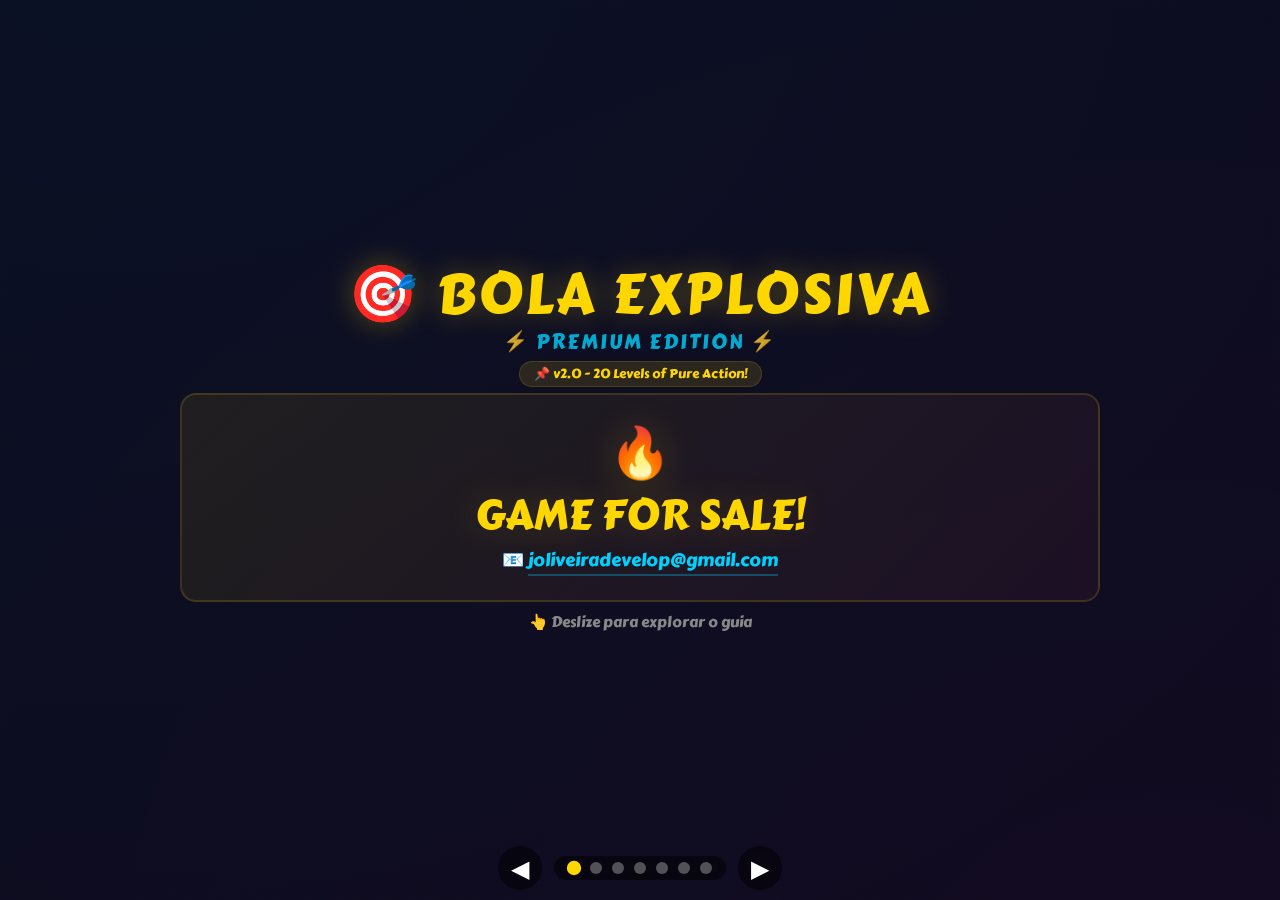
==== controlesmouseIG.html @ b7ff4214 "Game Atual" ====
<!DOCTYPE html>
<html lang="pt">
<head>
    <meta charset="UTF-8">
    <meta name="viewport" content="width=device-width, initial-scale=1.0, maximum-scale=1.0, user-scalable=no, viewport-fit=cover">
    <title>BOLA EXPLOSIVA - Game Guide</title>
    <link href="https://fonts.googleapis.com/css?family=Carter+One" rel="stylesheet">
    <style>
        @import url('https://fonts.googleapis.com/css?family=Carter+One');

        * {
            margin: 0;
            padding: 0;
            box-sizing: border-box;
        }

        html, body {
            width: 100%;
            height: 100%;
            overflow: hidden;
            background-color: #0a0a1a;
            background-image: url([data-uri]);
            background-attachment: fixed;
            font-family: 'Carter One', 'Arial Black', sans-serif;
            color: #fff;
        }

        /* Container principal – ocupa 100% da tela */
        .app-container {
            width: 100vw;
            height: 100vh;
            overflow: hidden;
            position: relative;
            display: flex;
            flex-direction: column;
        }

        /* Wrapper dos slides – ocupa o espaço restante */
        .slides-wrapper {
            flex: 1;
            position: relative;
            overflow: hidden;
            width: 100%;
            height: 100%;
        }

        .slides-track {
            display: flex;
            width: 100%;
            height: 100%;
            transition: transform 0.4s cubic-bezier(0.25, 0.46, 0.45, 0.94);
            will-change: transform;
        }

        /* Cada slide ocupa 100% da largura e altura */
        .slide {
            flex: 0 0 100%;
            height: 100%;
            overflow-y: auto; /* para garantir que nada vaze, mas conteúdo deve caber */
            overflow-x: hidden;
            padding: 12px 16px 16px;
            display: flex;
            flex-direction: column;
            justify-content: center;
            /* centraliza o conteúdo */
            background: rgba(10, 10, 30, 0.93);
            backdrop-filter: blur(12px);
            border-radius: 0;
            border: none;
            box-shadow: none;
            position: relative;
            scrollbar-width: none; /* Firefox */
            -ms-overflow-style: none; /* IE */
        }
        .slide::-webkit-scrollbar {
            display: none;
        }

        /* Para dar um toque de gradiente em cada slide */
        .slide::before {
            content: '';
            position: absolute;
            top: -50%;
            left: -50%;
            width: 200%;
            height: 200%;
            background: radial-gradient(ellipse at 30% 20%, rgba(0, 210, 255, 0.03) 0%, transparent 60%),
                        radial-gradient(ellipse at 70% 80%, rgba(255, 0, 127, 0.03) 0%, transparent 60%);
            pointer-events: none;
        }

        /* Conteúdo interno – usa flex para centralizar e evitar overflow */
        .slide-content {
            position: relative;
            z-index: 1;
            max-width: 920px;
            width: 100%;
            margin: 0 auto;
            display: flex;
            flex-direction: column;
            justify-content: center;
            height: 100%;
            padding: 4px 0;
            overflow: hidden;
        }

        /* Títulos dos slides */
        .slide-title {
            font-size: clamp(20px, 4vw, 36px);
            color: #FFD700;
            text-shadow: 0 0 30px rgba(255, 215, 0, 0.3);
            font-family: 'Carter One', sans-serif;
            letter-spacing: 2px;
            margin-bottom: 8px;
            display: flex;
            align-items: center;
            gap: 8px;
        }
        .slide-title .icon {
            font-size: clamp(24px, 4vw, 40px);
        }

        .slide-text {
            font-size: clamp(12px, 1.6vw, 18px);
            color: #ccc;
            line-height: 1.6;
            font-family: 'Carter One', sans-serif;
            font-weight: 300;
            overflow-y: auto;
            flex: 1 1 auto;
            max-height: 70vh;
            padding-right: 4px;
        }
        .slide-text p {
            margin-bottom: 6px;
        }
        .slide-text ul {
            list-style: none;
            padding: 0;
            margin: 4px 0;
        }
        .slide-text ul li {
            padding: 3px 0 3px 24px;
            position: relative;
            font-size: clamp(11px, 1.5vw, 17px);
            line-height: 1.5;
        }
        .slide-text ul li::before {
            content: '▸';
            position: absolute;
            left: 0;
            color: #FFD700;
            font-size: clamp(14px, 1.6vw, 20px);
        }
        .slide-text strong {
            color: #FFD700;
            font-weight: normal;
        }
        .highlight-blue { color: #00d2ff; }
        .highlight-red { color: #ff6b6b; }
        .highlight-green { color: #a8ff3e; }

        /* Estilos para elementos específicos dentro dos slides */
        .highlight-box {
            background: linear-gradient(135deg, rgba(255, 215, 0, 0.08), rgba(255, 107, 107, 0.05));
            border: 2px solid rgba(255, 215, 0, 0.15);
            border-radius: 16px;
            padding: clamp(12px, 2vw, 28px);
            text-align: center;
            margin-bottom: 6px;
        }
        .highlight-box .big-text {
            font-size: clamp(22px, 4vw, 42px);
            color: #FFD700;
            text-shadow: 0 0 40px rgba(255, 215, 0, 0.2);
            font-family: 'Carter One', sans-serif;
            line-height: 1.3;
        }
        .highlight-box .big-text .emoji {
            font-size: clamp(28px, 5vw, 50px);
            display: block;
            margin-bottom: 2px;
        }
        .highlight-box .contact {
            font-size: clamp(13px, 1.5vw, 18px);
            color: #aaa;
            margin-top: 4px;
            font-family: 'Carter One', sans-serif;
        }
        .highlight-box .contact a {
            color: #00d2ff;
            text-decoration: none;
            border-bottom: 2px solid rgba(0, 210, 255, 0.3);
            transition: border-color 0.3s;
        }
        .highlight-box .contact a:hover {
            border-color: #00d2ff;
        }

        /* Grids */
        .keys-grid {
            display: grid;
            grid-template-columns: repeat(auto-fit, minmax(100px, 1fr));
            gap: 8px;
            margin-top: 6px;
        }
        .keys-grid .key {
            background: rgba(0, 0, 0, 0.4);
            border-radius: 10px;
            padding: 6px 10px;
            text-align: center;
            border: 1px solid rgba(255, 255, 255, 0.06);
        }
        .keys-grid .key .key-name {
            font-size: clamp(11px, 1.2vw, 15px);
            color: #FFD700;
        }
        .keys-grid .key .key-desc {
            font-size: clamp(9px, 0.9vw, 13px);
            color: #999;
            margin-top: 2px;
        }

        .powerup-grid {
            display: grid;
            grid-template-columns: repeat(auto-fit, minmax(130px, 1fr));
            gap: 6px;
            margin-top: 6px;
        }
        .powerup-grid .item {
            background: rgba(255, 255, 255, 0.04);
            border-radius: 10px;
            padding: 6px 10px;
            border: 1px solid rgba(255, 255, 255, 0.06);
            font-size: clamp(11px, 1.2vw, 15px);
            color: #ddd;
            display: flex;
            align-items: center;
            gap: 6px;
        }
        .powerup-grid .item .emoji {
            font-size: clamp(16px, 2vw, 24px);
        }
        .powerup-grid .item .highlight {
            color: #FFD700;
        }

        /* SVG mouse */
        .mouse-controls {
            background: rgba(0, 0, 0, 0.3);
            border-radius: 16px;
            padding: 6px;
            margin-top: 6px;
            border: 1px solid rgba(0, 210, 255, 0.08);
            display: flex;
            justify-content: center;
            align-items: center;
            max-height: 220px;
        }
        .mouse-controls svg {
            width: 100%;
            max-width: 900px;
            height: auto;
            max-height: 200px;
            display: block;
        }

        /* Botões estilo game-button (mesmo do original) */
        .game-button {
            position: relative;
            top: 0;
            cursor: pointer;
            text-decoration: none !important;
            outline: none !important;
            font-family: 'Carter One', sans-serif;
            font-size: clamp(10px, 1.2vw, 16px);
            line-height: 1.4em;
            letter-spacing: .08em;
            text-shadow: 2px 2px 1px #0066a2, -2px 2px 1px #0066a2, 2px -2px 1px #0066a2, -2px -2px 1px #0066a2, 0px 2px 1px #0066a2, 0px -2px 1px #0066a2, 0px 4px 1px #004a87, 2px 4px 1px #004a87, -2px 4px 1px #004a87;
            border: none;
            margin: 3px 4px;
            background: repeating-linear-gradient(45deg, #3ebbf7, #3ebbf7 5px, #45b1f4 5px, #45b1f4 10px);
            border-bottom: 3px solid rgba(16, 91, 146, 0.5);
            border-top: 3px solid rgba(255,255,255,.3);
            color: #fff !important;
            border-radius: clamp(6px, 1vw, 10px);
            padding: clamp(4px, 0.6vw, 10px) clamp(8px, 1vw, 16px);
            box-shadow: 0 4px 0 #266b91, 0 6px 1px 1px rgba(0,0,0,.3), 0 8px 0 5px #12517d, 0 10px 0 5px #1a6b9a, 0 12px 0 5px #0c405e, 0 12px 1px 6px rgba(0,0,0,.3);
            transition: all 0.15s ease;
            display: inline-flex;
            align-items: center;
            justify-content: center;
            gap: 4px;
            min-width: 40px;
            text-align: center;
            white-space: nowrap;
        }
        .game-button:hover {
            top: 2px;
            box-shadow: 0 2px 0 #266b91, 0 4px 1px 1px rgba(0,0,0,.3), 0 6px 0 5px #12517d, 0 8px 0 5px #1a6b9a, 0 10px 0 5px #0c405e, 0 10px 1px 6px rgba(0,0,0,.3);
            transform: scale(1.02);
        }
        .game-button:active {
            top: 4px;
            transform: scale(0.97);
            box-shadow: 0 2px 0 #266b91, 0 4px 1px 1px rgba(0,0,0,.3);
        }
        .game-button::before {
            content: '';
            height: 10%;
            position: absolute;
            width: 40%;
            background: #fff;
            right: 13%;
            top: -3%;
            border-radius: 99px;
            opacity: 0.6;
        }
        .game-button::after {
            content: '';
            height: 10%;
            position: absolute;
            width: 5%;
            background: #fff;
            right: 5%;
            top: -3%;
            border-radius: 99px;
            opacity: 0.6;
        }
        .game-button.orange {
            background: repeating-linear-gradient(45deg, #ffc800, #ffc800 5px, #ffc200 5px, #ffc200 10px);
            box-shadow: 0 4px 0 #b76113, 0 6px 1px 1px rgba(0,0,0,.3), 0 8px 0 5px #75421f, 0 10px 0 5px #8a542b, 0 12px 0 5px #593116, 0 12px 1px 6px rgba(0,0,0,.3);
            border-bottom: 3px solid rgba(205, 102, 0, 0.5);
            text-shadow: 2px 2px 1px #e78700, -2px 2px 1px #e78700, 2px -2px 1px #e78700, -2px -2px 1px #e78700, 0px 2px 1px #e78700, 0px -2px 1px #e78700, 0px 4px 1px #c96100, 2px 4px 1px #c96100, -2px 4px 1px #c96100;
        }
        .game-button.orange:hover {
            top: 2px;
            box-shadow: 0 2px 0 #b76113, 0 4px 1px 1px rgba(0,0,0,.3), 0 6px 0 5px #75421f, 0 8px 0 5px #8a542b, 0 10px 0 5px #593116, 0 10px 1px 6px rgba(0,0,0,.3);
        }
        .game-button.red {
            background: repeating-linear-gradient(45deg, #ff4f4c, #ff4f4c 5px, #ff4643 5px, #ff4643 10px);
            box-shadow: 0 4px 0 #ae2725, 0 6px 1px 1px rgba(0,0,0,.3), 0 8px 0 5px #831614, 0 10px 0 5px #a33634, 0 12px 0 5px #631716, 0 12px 1px 6px rgba(0,0,0,.3);
            border-bottom: 3px solid rgba(160, 25, 23, 0.5);
            text-shadow: 2px 2px 1px #d72d21, -2px 2px 1px #d72d21, 2px -2px 1px #d72d21, -2px -2px 1px #d72d21, 0px 2px 1px #d72d21, 0px -2px 1px #d72d21, 0px 4px 1px #930704, 2px 4px 1px #930704, -2px 4px 1px #930704;
        }
        .game-button.red:hover {
            top: 2px;
            box-shadow: 0 2px 0 #ae2725, 0 4px 1px 1px rgba(0,0,0,.3), 0 6px 0 5px #831614, 0 8px 0 5px #a33634, 0 10px 0 5px #631716, 0 10px 1px 6px rgba(0,0,0,.3);
        }
        .game-button.green {
            background: repeating-linear-gradient(45deg, #54d440, #54d440 5px, #52cc3f 5px, #52cc3f 10px);
            box-shadow: 0 4px 0 #348628, 0 6px 1px 1px rgba(0,0,0,.3), 0 8px 0 5px #2a6d20, 0 10px 0 5px #39822e, 0 12px 0 5px #1d4c16, 0 12px 1px 6px rgba(0,0,0,.3);
            border-bottom: 3px solid rgba(40, 117, 29, 0.5);
            text-shadow: 2px 2px 1px #348628, -2px 2px 1px #348628, 2px -2px 1px #348628, -2px -2px 1px #348628, 0px 2px 1px #348628, 0px -2px 1px #348628, 0px 4px 1px #1d4c16, 2px 4px 1px #1d4c16, -2px 4px 1px #1d4c16;
        }
        .game-button.green:hover {
            top: 2px;
            box-shadow: 0 2px 0 #348628, 0 4px 1px 1px rgba(0,0,0,.3), 0 6px 0 5px #2a6d20, 0 8px 0 5px #39822e, 0 10px 0 5px #1d4c16, 0 10px 1px 6px rgba(0,0,0,.3);
        }
        .game-button.purple {
            background: repeating-linear-gradient(45deg, #9b59b6, #9b59b6 5px, #8e44ad 5px, #8e44ad 10px);
            box-shadow: 0 4px 0 #6c3483, 0 6px 1px 1px rgba(0,0,0,.3), 0 8px 0 5px #4a235a, 0 10px 0 5px #5b2d6e, 0 12px 0 5px #3b1a47, 0 12px 1px 6px rgba(0,0,0,.3);
            border-bottom: 3px solid rgba(88, 42, 109, 0.5);
            text-shadow: 2px 2px 1px #7d3c98, -2px 2px 1px #7d3c98, 2px -2px 1px #7d3c98, -2px -2px 1px #7d3c98, 0px 2px 1px #7d3c98, 0px -2px 1px #7d3c98, 0px 4px 1px #5b2d6e, 2px 4px 1px #5b2d6e, -2px 4px 1px #5b2d6e;
        }
        .game-button.purple:hover {
            top: 2px;
            box-shadow: 0 2px 0 #6c3483, 0 4px 1px 1px rgba(0,0,0,.3), 0 6px 0 5px #4a235a, 0 8px 0 5px #5b2d6e, 0 10px 0 5px #3b1a47, 0 10px 1px 6px rgba(0,0,0,.3);
        }
        .game-button.cyan {
            background: repeating-linear-gradient(45deg, #00d4ff, #00d4ff 5px, #00c4e8 5px, #00c4e8 10px);
            box-shadow: 0 4px 0 #0088aa, 0 6px 1px 1px rgba(0,0,0,.3), 0 8px 0 5px #006680, 0 10px 0 5px #007799, 0 12px 0 5px #004d66, 0 12px 1px 6px rgba(0,0,0,.3);
            border-bottom: 3px solid rgba(0, 100, 128, 0.5);
            text-shadow: 2px 2px 1px #00aacc, -2px 2px 1px #00aacc, 2px -2px 1px #00aacc, -2px -2px 1px #00aacc, 0px 2px 1px #00aacc, 0px -2px 1px #00aacc, 0px 4px 1px #0088aa, 2px 4px 1px #0088aa, -2px 4px 1px #0088aa;
        }
        .game-button.cyan:hover {
            top: 2px;
            box-shadow: 0 2px 0 #0088aa, 0 4px 1px 1px rgba(0,0,0,.3), 0 6px 0 5px #006680, 0 8px 0 5px #007799, 0 10px 0 5px #004d66, 0 10px 1px 6px rgba(0,0,0,.3);
        }

        .btn-group {
            display: flex;
            flex-wrap: wrap;
            justify-content: center;
            gap: 4px;
            margin-top: 8px;
        }
        .btn-group .game-button {
            font-size: clamp(10px, 1vw, 14px);
            padding: clamp(4px, 0.5vw, 8px) clamp(6px, 0.8vw, 12px);
            min-width: 40px;
            flex: 0 1 auto;
        }

        /* Navegação */
        .nav-controls {
            position: absolute;
            bottom: 10px;
            left: 0;
            right: 0;
            display: flex;
            justify-content: center;
            align-items: center;
            gap: 12px;
            z-index: 10;
            padding: 0 10px;
            pointer-events: none;
        }
        .nav-controls > * {
            pointer-events: auto;
        }

        .dots {
            display: flex;
            gap: 10px;
            background: rgba(0,0,0,0.5);
            padding: 6px 14px;
            border-radius: 30px;
            backdrop-filter: blur(4px);
        }
        .dot {
            width: 12px;
            height: 12px;
            border-radius: 50%;
            background: rgba(255,255,255,0.3);
            transition: background 0.3s, transform 0.3s;
            cursor: pointer;
            border: none;
        }
        .dot.active {
            background: #FFD700;
            transform: scale(1.2);
        }

        .arrow {
            background: rgba(0,0,0,0.5);
            border: none;
            color: #fff;
            font-size: 24px;
            padding: 6px 12px;
            border-radius: 50%;
            cursor: pointer;
            backdrop-filter: blur(4px);
            transition: background 0.3s;
            width: 44px;
            height: 44px;
            display: flex;
            align-items: center;
            justify-content: center;
            font-family: 'Carter One', sans-serif;
        }
        .arrow:hover {
            background: rgba(0,210,255,0.4);
        }
        .arrow:active {
            transform: scale(0.9);
        }

        /* Ajustes para telas muito pequenas */
        @media (max-width: 500px) {
            .slide {
                padding: 8px 10px;
            }
            .slide-title {
                font-size: clamp(18px, 5vw, 24px);
                margin-bottom: 4px;
            }
            .slide-text {
                font-size: clamp(11px, 2.5vw, 14px);
            }
            .keys-grid {
                grid-template-columns: 1fr 1fr;
            }
            .powerup-grid {
                grid-template-columns: 1fr 1fr;
            }
            .mouse-controls svg {
                max-height: 140px;
            }
            .dots {
                gap: 6px;
                padding: 4px 10px;
            }
            .dot {
                width: 10px;
                height: 10px;
            }
            .arrow {
                width: 36px;
                height: 36px;
                font-size: 18px;
            }
            .btn-group .game-button {
                font-size: 9px;
                padding: 3px 6px;
                min-width: 30px;
            }
        }

        @media (max-width: 380px) {
            .keys-grid {
                grid-template-columns: 1fr;
            }
            .powerup-grid {
                grid-template-columns: 1fr;
            }
        }

        @media (orientation: landscape) and (max-height: 500px) {
            .slide {
                padding: 6px 12px;
            }
            .slide-title {
                font-size: clamp(16px, 3vw, 22px);
                margin-bottom: 2px;
            }
            .slide-text {
                font-size: clamp(10px, 1.2vw, 13px);
                line-height: 1.4;
            }
            .slide-text ul li {
                padding: 2px 0 2px 20px;
                font-size: clamp(9px, 1vw, 12px);
            }
            .mouse-controls svg {
                max-height: 120px;
            }
            .highlight-box {
                padding: 6px 12px;
            }
            .highlight-box .big-text {
                font-size: clamp(18px, 3vw, 28px);
            }
            .keys-grid {
                grid-template-columns: repeat(4, 1fr);
                gap: 4px;
            }
            .keys-grid .key {
                padding: 3px 6px;
            }
            .keys-grid .key .key-name {
                font-size: clamp(9px, 0.8vw, 11px);
            }
            .keys-grid .key .key-desc {
                font-size: clamp(7px, 0.7vw, 9px);
            }
            .powerup-grid {
                grid-template-columns: repeat(4, 1fr);
                gap: 4px;
            }
            .powerup-grid .item {
                padding: 3px 6px;
                font-size: clamp(8px, 0.8vw, 11px);
            }
            .btn-group .game-button {
                font-size: 8px;
                padding: 2px 5px;
                min-width: 25px;
            }
            .arrow {
                width: 30px;
                height: 30px;
                font-size: 16px;
            }
            .dot {
                width: 8px;
                height: 8px;
            }
            .dots {
                gap: 4px;
                padding: 3px 8px;
            }
        }
    </style>
</head>
<body>
    <div class="app-container">
        <div class="slides-wrapper" id="slidesWrapper">
            <div class="slides-track" id="slidesTrack">

                <!-- SLIDE 0 – INTRO + GAME FOR SALE -->
                <div class="slide" data-index="0">
                    <div class="slide-content">
                        <div style="text-align:center; margin-bottom: 6px;">
                            <div style="font-size:clamp(30px,5.5vw,56px); color:#FFD700; text-shadow:0 0 30px rgba(255,215,0,0.3); font-family:'Carter One',sans-serif; letter-spacing:3px; line-height:1.15;">
                                🎯 BOLA EXPLOSIVA
                            </div>
                            <div style="font-size:clamp(13px,1.8vw,20px); color:#00d2ff; opacity:0.8; letter-spacing:2px; font-family:'Carter One',sans-serif;">
                                ⚡ PREMIUM EDITION ⚡
                            </div>
                            <div style="display:inline-block; background:rgba(255,215,0,0.12); border:1px solid rgba(255,215,0,0.15); border-radius:20px; padding:2px 14px; font-size:clamp(9px,1vw,13px); color:#FFD700; margin-top:4px; font-family:'Carter One',sans-serif;">
                                📌 v2.0 - 20 Levels of Pure Action!
                            </div>
                        </div>
                        <div class="highlight-box" style="margin-bottom:0;">
                            <div class="big-text">
                                <span class="emoji">🔥</span>
                                GAME FOR SALE!
                            </div>
                            <div class="contact">
                                📧 <a href="mailto:joliveiradevelop@gmail.com">joliveiradevelop@gmail.com</a>
                            </div>
                        </div>
                        <div style="text-align:center; margin-top:8px; color:#888; font-size:clamp(11px,1.2vw,15px); font-family:'Carter One',sans-serif;">
                            👆 Deslize para explorar o guia
                        </div>
                    </div>
                </div>

                <!-- SLIDE 1 – STORY -->
                <div class="slide" data-index="1">
                    <div class="slide-content">
                        <div class="slide-title"><span class="icon">📖</span> STORY</div>
                        <div class="slide-text">
                            <p>In a distant future, humanity faces an unknown threat: 
                            <strong>hostile energy spheres</strong> invading our planet. You are the 
                            <span class="highlight-blue">last defender</span> of Earth, commanding a protection barrier that keeps the invaders away.</p>
                            <p>Each level brings new challenges, powerful bosses, and increasingly greater rewards. Destroy enemies, collect coins, and prove you are the best warrior in the galaxy!</p>
                        </div>
                    </div>
                </div>

                <!-- SLIDE 2 – HOW TO PLAY + SVG -->
                <div class="slide" data-index="2">
                    <div class="slide-content">
                        <div class="slide-title"><span class="icon">🎮</span> HOW TO PLAY</div>
                        <div class="slide-text">
                            <p>The goal is simple: <strong>destroy all targets</strong> before time runs out or your barrier is destroyed!</p>
                            <ul>
                                <li><span class="highlight-blue">Click or tap</span> on the screen to shoot enemies</li>
                                <li><strong>Eliminate targets</strong> to earn coins and advance levels</li>
                                <li><span class="highlight-red">Protect your barrier</span> - if it's destroyed, the game ends</li>
                                <li><span class="highlight-green">Collect power-ups</span> to increase your firepower</li>
                                <li><strong>Defeat the bosses</strong> to advance to the next level</li>
                            </ul>
                            <div class="mouse-controls">
                                <svg viewBox="0 0 900 600" preserveAspectRatio="xMidYMid meet">
                                    <defs>
                                        <linearGradient id="grad" x1="0%" y1="0%" x2="0%" y2="100%">
                                            <stop offset="0%" stop-color="#3d4756"/>
                                            <stop offset="100%" stop-color="#0d1118"/>
                                        </linearGradient>
                                        <filter id="glow">
                                            <feGaussianBlur stdDeviation="6" result="b"/>
                                            <feMerge>
                                                <feMergeNode in="b"/>
                                                <feMergeNode in="SourceGraphic"/>
                                            </feMerge>
                                        </filter>
                                        <marker id="arrow" markerWidth="12" markerHeight="12" refX="8" refY="6" orient="auto">
                                            <path d="M0 0 L12 6 L0 12 Z" fill="#26c6ff"/>
                                        </marker>
                                    </defs>
                                    <!-- Mouse -->
                                    <g filter="url(#glow)">
                                        <path class="mouse" d="M450 120 C390 120 350 170 350 250 V430 C350 540 410 610 450 610 C490 610 550 540 550 430 V250 C550 170 510 120 450 120 Z"/>
                                        <line x1="450" y1="120" x2="450" y2="260" stroke="#00d9ff" stroke-width="2"/>
                                        <rect x="435" y="175" width="30" height="70" rx="12" class="scroll"/>
                                        <circle cx="450" cy="540" r="16" class="luz"/>
                                    </g>
                                    <!-- Botão esquerdo -->
                                    <path d="M355 250 C355 170 395 130 448 122 V255 H355 Z" fill="#38bdf8" opacity=".35"/>
                                    <!-- Texto -->
                                    <rect x="40" y="190" width="240" height="80" rx="15" class="caixa" fill="#111827" stroke="#2dd4ff" stroke-width="2"/>
                                    <text x="60" y="220" class="texto" fill="#fff" font-size="20" font-weight="bold">LEFT CLICK</text>
                                    <text x="60" y="250" class="sub" fill="#88d6ff" font-size="15">WEAPON FIRE</text>
                                    <line x1="280" y1="230" x2="355" y2="230" class="azul" stroke="#26c6ff" stroke-width="3" marker-end="url(#arrow)"/>
                                    <!-- Alvo -->
                                    <g transform="translate(200 120)" class="animar">
                                        <circle r="20" class="alvo" stroke="#ff4040" stroke-width="3" fill="none"/>
                                        <line x1="-30" y1="0" x2="30" y2="0" class="vermelho" stroke="#ff4040" stroke-width="3"/>
                                        <line x1="0" y1="-30" x2="0" y2="30" class="vermelho" stroke="#ff4040" stroke-width="3"/>
                                    </g>
                                    <!-- Cima -->
                                    <text x="420" y="40" class="texto" fill="#fff" font-size="20" font-weight="bold">MOVE</text>
                                    <text x="430" y="68" class="sub" fill="#88d6ff" font-size="14">UP</text>
                                    <line x1="450" y1="105" x2="450" y2="40" class="azul" stroke="#26c6ff" stroke-width="3" marker-end="url(#arrow)"/>
                                    <!-- Baixo -->
                                    <text x="420" y="670" class="texto" fill="#fff" font-size="20" font-weight="bold">DOWN</text>
                                    <line x1="450" y1="610" x2="450" y2="655" class="azul" stroke="#26c6ff" stroke-width="3" marker-end="url(#arrow)"/>
                                    <!-- Esquerda -->
                                    <text x="50" y="470" class="texto" fill="#fff" font-size="20" font-weight="bold">LEFT</text>
                                    <line x1="340" y1="370" x2="80" y2="370" class="azul" stroke="#26c6ff" stroke-width="3" marker-end="url(#arrow)"/>
                                    <!-- Direita -->
                                    <text x="690" y="470" class="texto" fill="#fff" font-size="20" font-weight="bold">RIGHT</text>
                                    <line x1="560" y1="370" x2="820" y2="370" class="azul" stroke="#26c6ff" stroke-width="3" marker-end="url(#arrow)"/>
                                    <!-- Legenda -->
                                    <text x="250" y="640" fill="#00d9ff" font-size="16" font-family="Arial, Helvetica, sans-serif">
                                        Move the mouse to control the ship • Left click = Shoot
                                    </text>
                                </svg>
                            </div>
                        </div>
                    </div>
                </div>

                <!-- SLIDE 3 – CONTROLS -->
                <div class="slide" data-index="3">
                    <div class="slide-content">
                        <div class="slide-title"><span class="icon">🖱️</span> CONTROLS</div>
                        <div class="slide-text">
                            <div class="keys-grid">
                                <div class="key"><div class="key-name">🖱️ Click / Tap</div><div class="key-desc">Shoot enemies</div></div>
                                <div class="key"><div class="key-name">🛡️ Barrier</div><div class="key-desc">Automatic protection</div></div>
                                <div class="key"><div class="key-name">🎯 Aim</div><div class="key-desc">Follows cursor / touch</div></div>
                                <div class="key"><div class="key-name">⏸️ Pause</div><div class="key-desc">FIREARMS button</div></div>
                            </div>
                        </div>
                    </div>
                </div>

                <!-- SLIDE 4 – STRATEGIES -->
                <div class="slide" data-index="4">
                    <div class="slide-content">
                        <div class="slide-title"><span class="icon">🧠</span> STRATEGIES</div>
                        <div class="slide-text">
                            <ul>
                                <li><strong>Focus on smaller targets</strong> - eliminate them quickly to prevent barrier damage</li>
                                <li><span class="highlight-blue">Collect coins</span> - use them to buy more powerful weapons in the shop</li>
                                <li><span class="highlight-red">Watch out for bosses</span> - they have special attacks and more health</li>
                                <li><span class="highlight-green">Power-ups are essential</span> - special balloons can turn the tide</li>
                                <li><strong>Manage your time</strong> - each level has a 5-minute limit</li>
                                <li><span style="color:#9b59b6;">Balance attack and defense</span> - destroy enemies before they reach your barrier</li>
                            </ul>
                        </div>
                    </div>
                </div>

                <!-- SLIDE 5 – POWER-UPS -->
                <div class="slide" data-index="5">
                    <div class="slide-content">
                        <div class="slide-title"><span class="icon">🎈</span> POWER-UPS</div>
                        <div class="slide-text">
                            <p>Collect special balloons that appear during the match to gain temporary powers:</p>
                            <div class="powerup-grid">
                                <div class="item"><span class="emoji">⚡</span> <span class="highlight">Double Shot</span> - 2 projectiles</div>
                                <div class="item"><span class="emoji">🔱</span> <span class="highlight">Triple Shot</span> - 3 projectiles</div>
                                <div class="item"><span class="emoji">💥</span> <span class="highlight">Quintuple Shot</span> - 5 projectiles</div>
                                <div class="item"><span class="emoji">👹</span> <span class="highlight">Boss Style Lv.1</span> - 4 projectiles + damage 2</div>
                                <div class="item"><span class="emoji">🔥</span> <span class="highlight">Boss Style Lv.8</span> - 5 projectiles + damage 2</div>
                                <div class="item"><span class="emoji">💀</span> <span class="highlight">Boss Style Lv.15</span> - 6 projectiles + damage 3</div>
                                <div class="item"><span class="emoji">👑</span> <span class="highlight">Boss Style Lv.20</span> - 8 projectiles + damage 3</div>
                            </div>
                        </div>
                    </div>
                </div>

                <!-- SLIDE 6 – AÇÕES (botões e footer) -->
                <div class="slide" data-index="6">
                    <div class="slide-content">
                        <div class="slide-title" style="font-size:clamp(18px,3vw,28px);"><span class="icon">⚙️</span> AÇÕES</div>
                        <div class="slide-text" style="display:flex; flex-direction:column; justify-content:center; align-items:center; gap:6px;">
                            <div class="btn-group">
                                <button class="game-button" onclick="window.location.href='index.html'">🔙 BACK TO GAME</button>
                                <button class="game-button orange" onclick="location.reload()">🔄 REFRESH</button>
                                <button class="game-button red">🏅 TOTAL: 91</button>
                            </div>
                            <div class="btn-group">
                                <button class="game-button" onclick="window.location.href='index.html'">🪙 TOTAL COINS</button>
                                <button class="game-button red">#</button>
                                <button class="game-button green">👤 PLAYER</button>
                                <button class="game-button orange">🪙 COINS</button>
                                <button class="game-button">📅 DAYS ON TOP</button>
                            </div>
                            <div class="btn-group">
                                <button class="game-button orange" onclick="window.location.href='ranking.html'">🏆 RANKING</button>
                            </div>
                            <div class="btn-group" style="margin-top:4px;">
                                <button class="game-button cyan" onclick="window.location.href='index.html'" style="font-size:clamp(14px,1.6vw,22px); padding:clamp(8px,1.2vw,16px) clamp(20px,3vw,40px);">🔙 BACK TO GAME</button>
                            </div>
                            <div style="text-align:center; margin-top:8px; font-size:clamp(9px,0.9vw,13px); color:#555; font-family:'Carter One',sans-serif; letter-spacing:1px;">
                                © 2026 <a href="mailto:joliveiradevelop@gmail.com" style="color:#00d2ff; text-decoration:none;">Bola Explosiva</a> - All rights reserved
                            </div>
                        </div>
                    </div>
                </div>

            </div> <!-- fim slides-track -->
        </div> <!-- fim slides-wrapper -->

        <!-- Navegação -->
        <div class="nav-controls">
            <button class="arrow" id="prevArrow" aria-label="Slide anterior">◀</button>
            <div class="dots" id="dotsContainer"></div>
            <button class="arrow" id="nextArrow" aria-label="Próximo slide">▶</button>
        </div>
    </div>

    <script>
        (function() {
            const track = document.getElementById('slidesTrack');
            const slides = track.querySelectorAll('.slide');
            const total = slides.length;
            let currentIndex = 0;
            let isTransitioning = false;

            // Cria os dots
            const dotsContainer = document.getElementById('dotsContainer');
            for (let i = 0; i < total; i++) {
                const dot = document.createElement('button');
                dot.classList.add('dot');
                if (i === 0) dot.classList.add('active');
                dot.setAttribute('data-index', i);
                dot.addEventListener('click', function() {
                    goTo(parseInt(this.dataset.index));
                });
                dotsContainer.appendChild(dot);
            }
            const dots = dotsContainer.querySelectorAll('.dot');

            function updateDots(index) {
                dots.forEach((dot, i) => {
                    dot.classList.toggle('active', i === index);
                });
            }

            function goTo(index) {
                if (isTransitioning || index === currentIndex) return;
                if (index < 0) index = 0;
                if (index >= total) index = total - 1;
                currentIndex = index;
                track.style.transform = `translateX(-${currentIndex * 100}%)`;
                updateDots(currentIndex);
            }

            function next() {
                if (currentIndex < total - 1) goTo(currentIndex + 1);
            }

            function prev() {
                if (currentIndex > 0) goTo(currentIndex - 1);
            }

            // Eventos dos botões
            document.getElementById('nextArrow').addEventListener('click', next);
            document.getElementById('prevArrow').addEventListener('click', prev);

            // Suporte a teclado
            document.addEventListener('keydown', (e) => {
                if (e.key === 'ArrowRight') next();
                else if (e.key === 'ArrowLeft') prev();
            });

            // Touch events para swipe
            let touchStartX = 0;
            let touchEndX = 0;
            let touchStartY = 0;
            let touchEndY = 0;
            const wrapper = document.getElementById('slidesWrapper');

            wrapper.addEventListener('touchstart', (e) => {
                touchStartX = e.changedTouches[0].screenX;
                touchStartY = e.changedTouches[0].screenY;
            }, { passive: true });

            wrapper.addEventListener('touchmove', (e) => {
                // Previne scroll vertical
                e.preventDefault();
            }, { passive: false });

            wrapper.addEventListener('touchend', (e) => {
                touchEndX = e.changedTouches[0].screenX;
                touchEndY = e.changedTouches[0].screenY;
                const diffX = touchStartX - touchEndX;
                const diffY = touchStartY - touchEndY;
                // Se o movimento horizontal for maior que o vertical (considera swipe horizontal)
                if (Math.abs(diffX) > Math.abs(diffY) && Math.abs(diffX) > 40) {
                    if (diffX > 0) next();
                    else prev();
                }
            }, { passive: true });

            // Opcional: suporte a mouse drag (para desktop)
            let isDragging = false;
            let dragStartX = 0;
            let dragStartY = 0;

            wrapper.addEventListener('mousedown', (e) => {
                isDragging = true;
                dragStartX = e.screenX;
                dragStartY = e.screenY;
                e.preventDefault();
            });

            wrapper.addEventListener('mousemove', (e) => {
                if (!isDragging) return;
                e.preventDefault();
            });

            wrapper.addEventListener('mouseup', (e) => {
                if (!isDragging) return;
                isDragging = false;
                const diffX = dragStartX - e.screenX;
                const diffY = dragStartY - e.screenY;
                if (Math.abs(diffX) > Math.abs(diffY) && Math.abs(diffX) > 40) {
                    if (diffX > 0) next();
                    else prev();
                }
            });

            wrapper.addEventListener('mouseleave', () => {
                isDragging = false;
            });

            // Ajuste para evitar que o conteúdo role verticalmente
            function preventScroll(e) {
                if (e.target.closest('.slide-text')) {
                    // Permite scroll dentro do conteúdo se necessário (mas com overflow hidden, não deve rolar)
                    // Para garantir que não role, podemos bloquear, mas isso pode prejudicar acessibilidade.
                    // Vamos permitir scroll apenas se o conteúdo for maior que a área, mas como usamos overflow hidden no slide, não haverá scroll.
                }
            }

            // Inicializa
            track.style.transform = 'translateX(0)';
        })();
    </script>
</body>
</html>
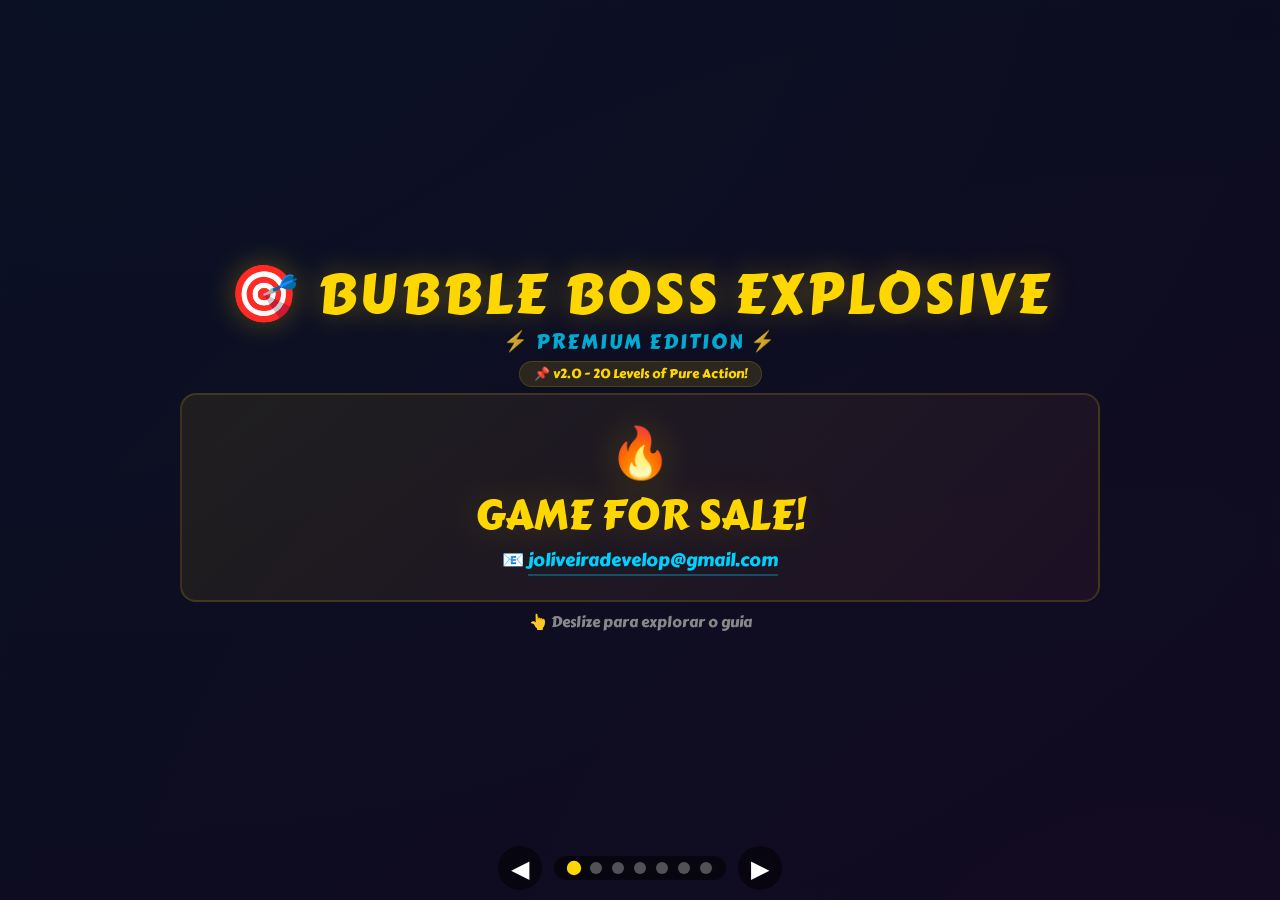
==== commit e0835dd4: "Game Bubble Boss" ====
--- a/controlesmouseIG.html
+++ b/controlesmouseIG.html
@@ -3,7 +3,7 @@
 <head>
     <meta charset="UTF-8">
     <meta name="viewport" content="width=device-width, initial-scale=1.0, maximum-scale=1.0, user-scalable=no, viewport-fit=cover">
-    <title>BOLA EXPLOSIVA - Game Guide</title>
+    <title>BUBBLE BOSS GAME ONLINE WEB HTML5 INFOS GAME</title>
     <link href="https://fonts.googleapis.com/css?family=Carter+One" rel="stylesheet">
     <style>
         @import url('https://fonts.googleapis.com/css?family=Carter+One');
@@ -583,7 +583,7 @@
                     <div class="slide-content">
                         <div style="text-align:center; margin-bottom: 6px;">
                             <div style="font-size:clamp(30px,5.5vw,56px); color:#FFD700; text-shadow:0 0 30px rgba(255,215,0,0.3); font-family:'Carter One',sans-serif; letter-spacing:3px; line-height:1.15;">
-                                🎯 BOLA EXPLOSIVA
+                                🎯 BUBBLE BOSS EXPLOSIVE
                             </div>
                             <div style="font-size:clamp(13px,1.8vw,20px); color:#00d2ff; opacity:0.8; letter-spacing:2px; font-family:'Carter One',sans-serif;">
                                 ⚡ PREMIUM EDITION ⚡
